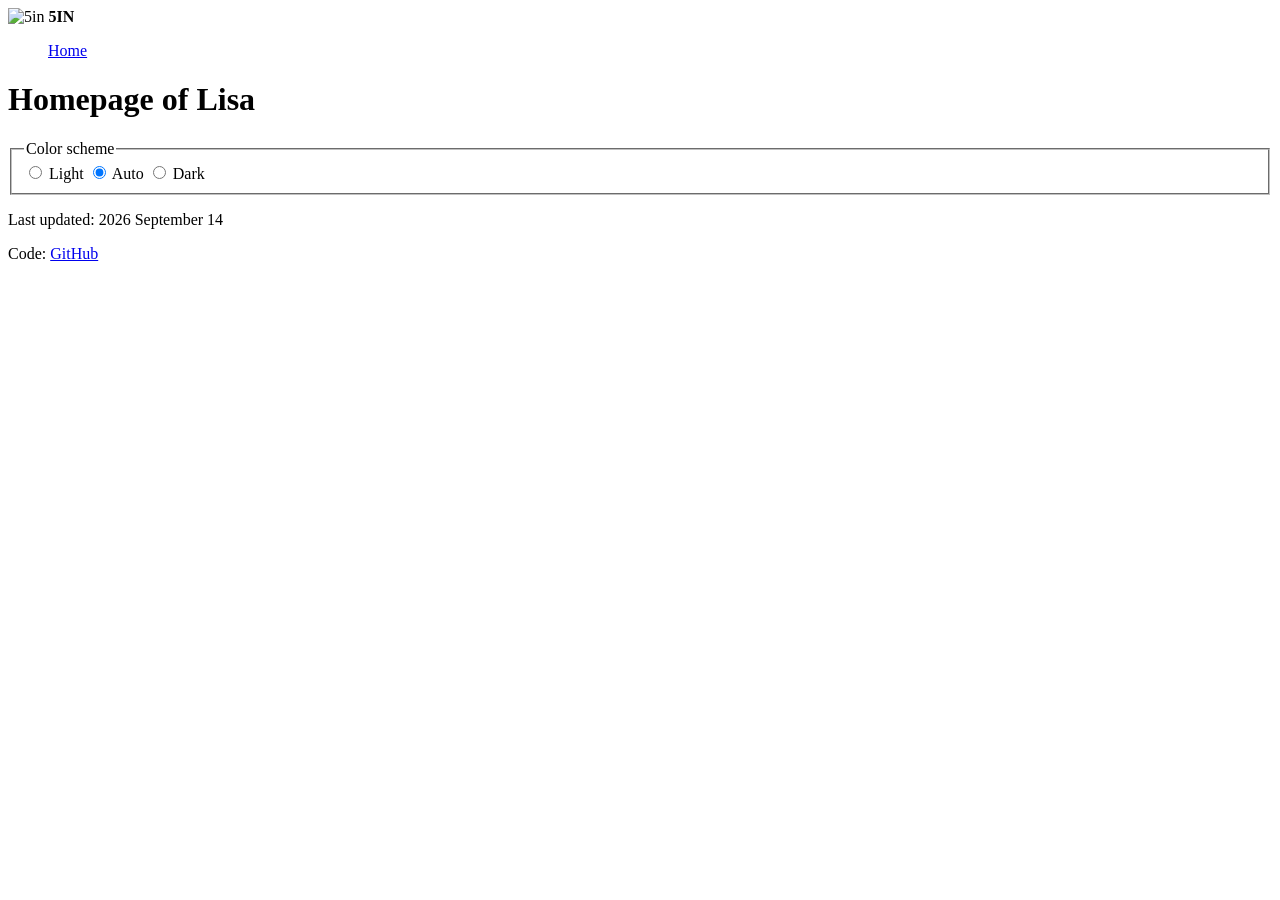
==== 2026-fall-mx/students/jasper/index.html @ 1b8f3911 "add js" ====
<!doctype html>
<html lang="en">
  <head>
    <title></title>
    <link rel="stylesheet" href="./styles/styles.css" />
    <link rel="icon" href="/2026-fall-mx/favicon.png" />
    <meta name="color-scheme" content="lightdark" />
  </head>
  <body>
    <header class="header">
      <div class="center line">
        <div class="big line">
          <img src="/2026-fall-mx/images/logo-5in.png" alt="5in" width="80" />
          <b>5IN</b>
        </div>
        <menu class="line">
          <a href="/2026-fall-mx/students/lalisa/">Home</a>
        </menu>
      </div>
    </header>
    <main class="center">
      <h1>Homepage of Lisa</h1>

      <fieldset>
        <legend>Color scheme</legend>
        <label>
          <input type="radio" name="color-scheme-choice" value="light" />
          Light
        </label>
        <label>
          <input
            type="radio"
            name="color-scheme-choice"
            value="light dark"
            checked
          />
          Auto
        </label>
        <label>
          <input type="radio" name="color-scheme-choice" value="dark" />
          Dark
        </label>
      </fieldset>
    </main>
    <footer class="footer">
      <div class="center">
        <p>Last updated: 2026 September 14</p>
        <p>
          Code:
          <a href="https://github.com/5in-tw/2026-fall-mixed">GitHub</a>
        </p>
      </div>
    </footer>

    <script src="./scripts/color-scheme.js" type="module"></script>

  </body>
</html>
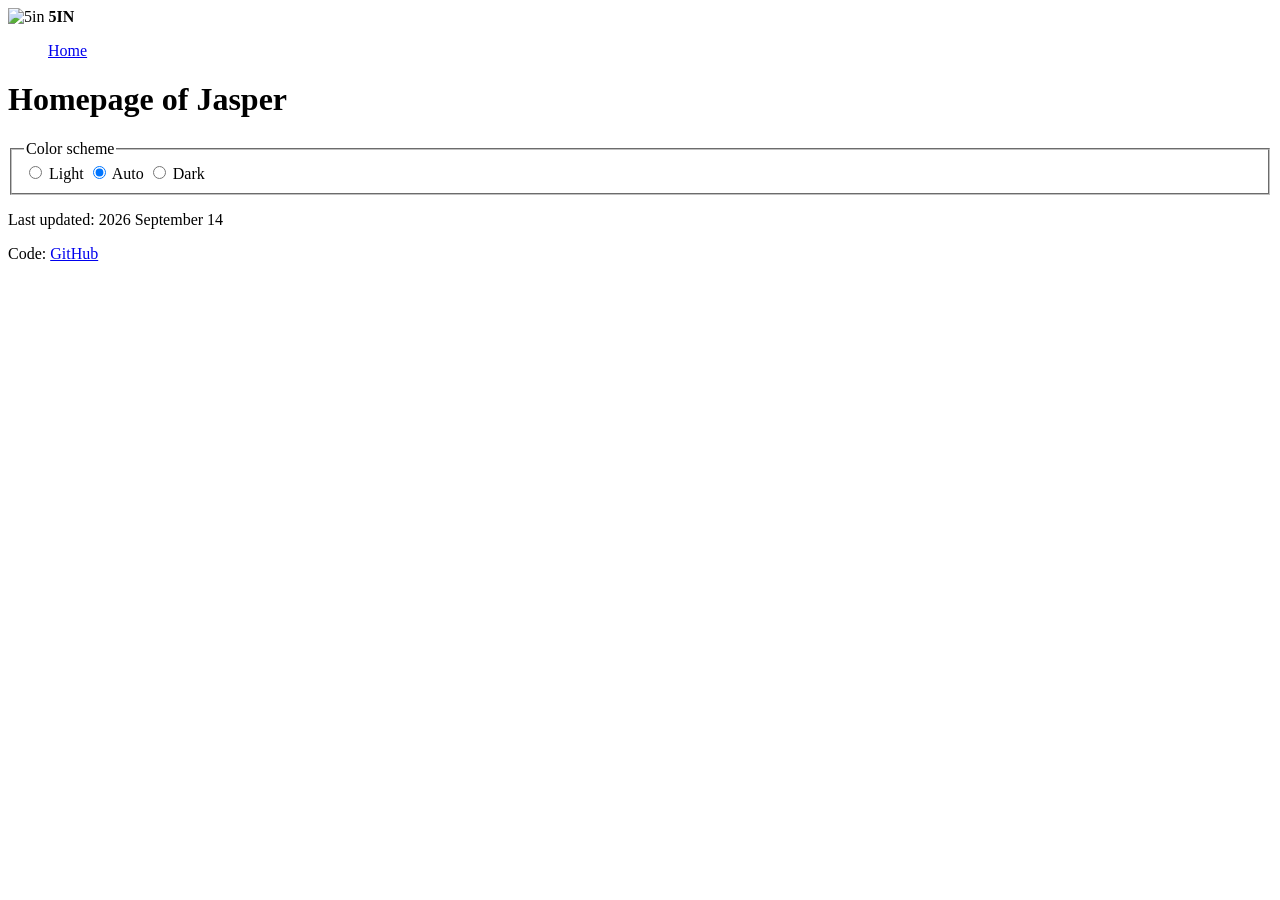
==== commit 526e4b4b: "chage it to jasper" ====
--- a/2026-fall-mx/students/jasper/index.html
+++ b/2026-fall-mx/students/jasper/index.html
@@ -1,7 +1,7 @@
 <!doctype html>
 <html lang="en">
   <head>
-    <title></title>
+    <title>Jasper's homepage</title>
     <link rel="stylesheet" href="./styles/styles.css" />
     <link rel="icon" href="/2026-fall-mx/favicon.png" />
     <meta name="color-scheme" content="lightdark" />
@@ -19,7 +19,7 @@
       </div>
     </header>
     <main class="center">
-      <h1>Homepage of Lisa</h1>
+      <h1>Homepage of Jasper</h1>
 
       <fieldset>
         <legend>Color scheme</legend>
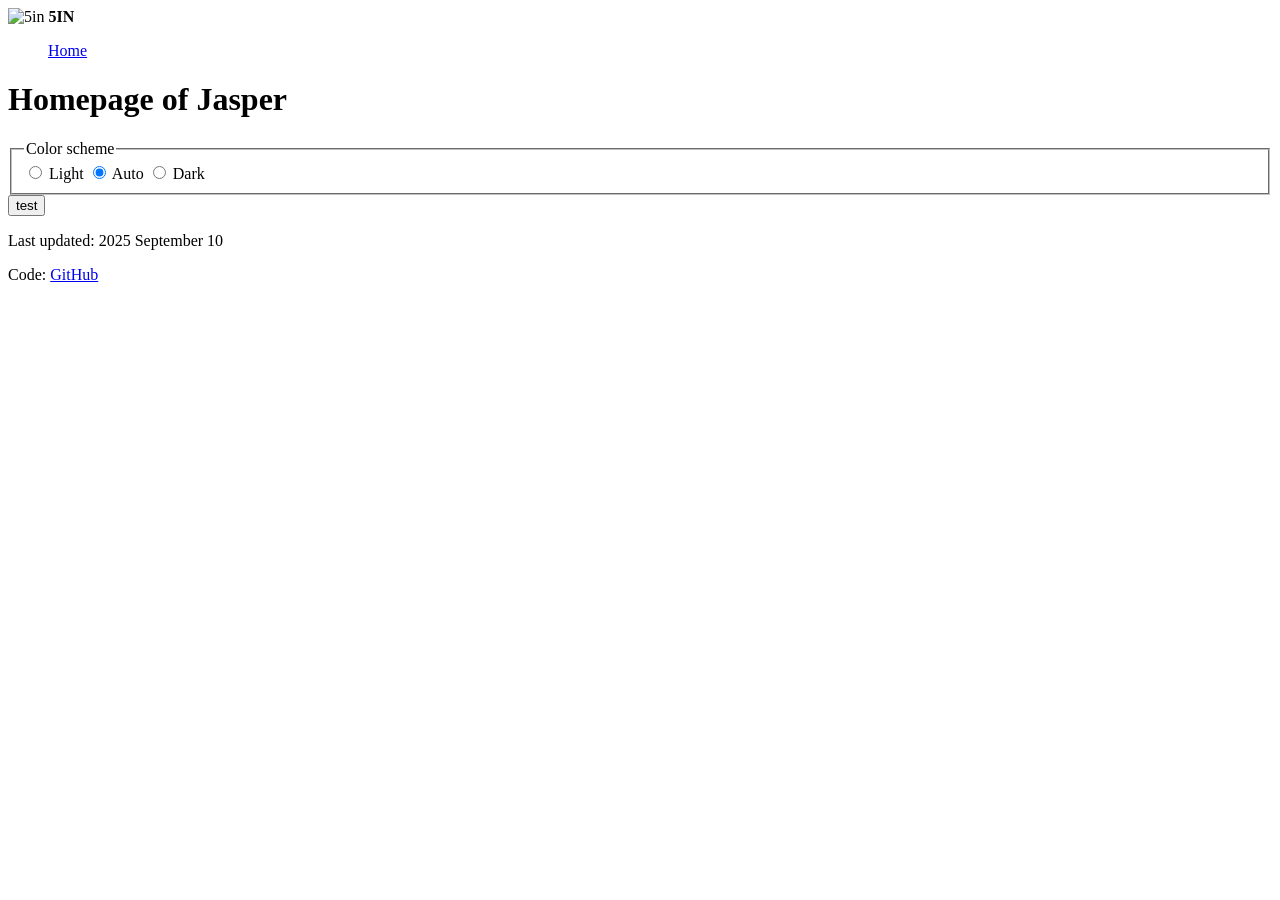
==== commit 39756983: "add test button" ====
--- a/2026-fall-mx/students/jasper/index.html
+++ b/2026-fall-mx/students/jasper/index.html
@@ -2,9 +2,9 @@
 <html lang="en">
   <head>
     <title>Jasper's homepage</title>
-    <link rel="stylesheet" href="./styles/styles.css" />
+    <link rel="stylesheet" href="./styles/style.css" />
     <link rel="icon" href="/2026-fall-mx/favicon.png" />
-    <meta name="color-scheme" content="lightdark" />
+    <meta name="color-scheme" content="light dark">
   </head>
   <body>
     <header class="header">
@@ -20,7 +20,6 @@
     </header>
     <main class="center">
       <h1>Homepage of Jasper</h1>
-
       <fieldset>
         <legend>Color scheme</legend>
         <label>
@@ -41,10 +40,13 @@
           Dark
         </label>
       </fieldset>
+      <button id="my-button">
+        test
+      </button>
     </main>
     <footer class="footer">
       <div class="center">
-        <p>Last updated: 2026 September 14</p>
+        <p>Last updated: 2025 September 10</p>
         <p>
           Code:
           <a href="https://github.com/5in-tw/2026-fall-mixed">GitHub</a>
@@ -53,6 +55,6 @@
     </footer>
 
     <script src="./scripts/color-scheme.js" type="module"></script>
-
+    <script src="./scripts/2.js" type="module"></script>
   </body>
-</html>
+</html>
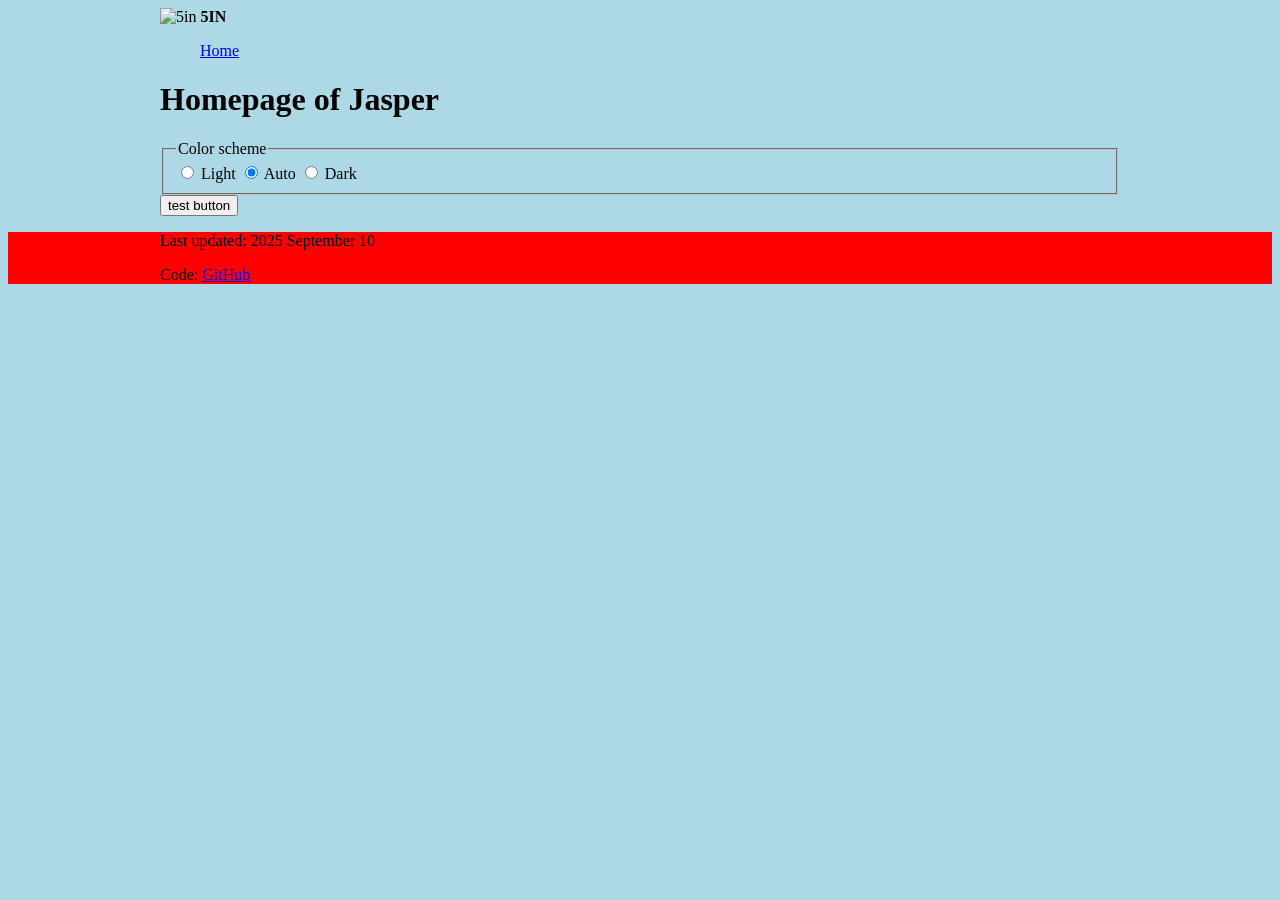
==== commit fdad6d5d: "color change" ====
--- a/2026-fall-mx/students/jasper/index.html
+++ b/2026-fall-mx/students/jasper/index.html
@@ -2,7 +2,7 @@
 <html lang="en">
   <head>
     <title>Jasper's homepage</title>
-    <link rel="stylesheet" href="./styles/style.css" />
+    <link rel="stylesheet" href="./styles/styles.css" />
     <link rel="icon" href="/2026-fall-mx/favicon.png" />
     <meta name="color-scheme" content="light dark">
   </head>
@@ -19,8 +19,9 @@
       </div>
     </header>
     <main class="center">
-      <h1>Homepage of Jasper</h1>
-      <fieldset>
+      <h1 id="my-title">Homepage of Jasper</h1>
+      
+      <fieldset id="color-chooser">
         <legend>Color scheme</legend>
         <label>
           <input type="radio" name="color-scheme-choice" value="light" />
@@ -41,7 +42,7 @@
         </label>
       </fieldset>
       <button id="my-button">
-        test
+        test button
       </button>
     </main>
     <footer class="footer">
@@ -55,6 +56,7 @@
     </footer>
 
     <script src="./scripts/color-scheme.js" type="module"></script>
-    <script src="./scripts/2.js" type="module"></script>
+    <!-- <script src="./scripts/practice-2.js" type="module"></script> -->
+
   </body>
 </html>
--- a/2026-fall-mx/students/jasper/styles/styles.css
+++ b/2026-fall-mx/students/jasper/styles/styles.css
@@ -0,0 +1,15 @@
+body {
+    background-color: light-dark(lightblue, darkblue);
+    color: light-dark( black, white);
+}
+
+footer {
+    background-color: light-dark(red, darkred);
+    color: light-dark( black, white);
+}
+
+.center {
+    width: 960px;
+    margin-left: auto;
+    margin-right: auto;
+}
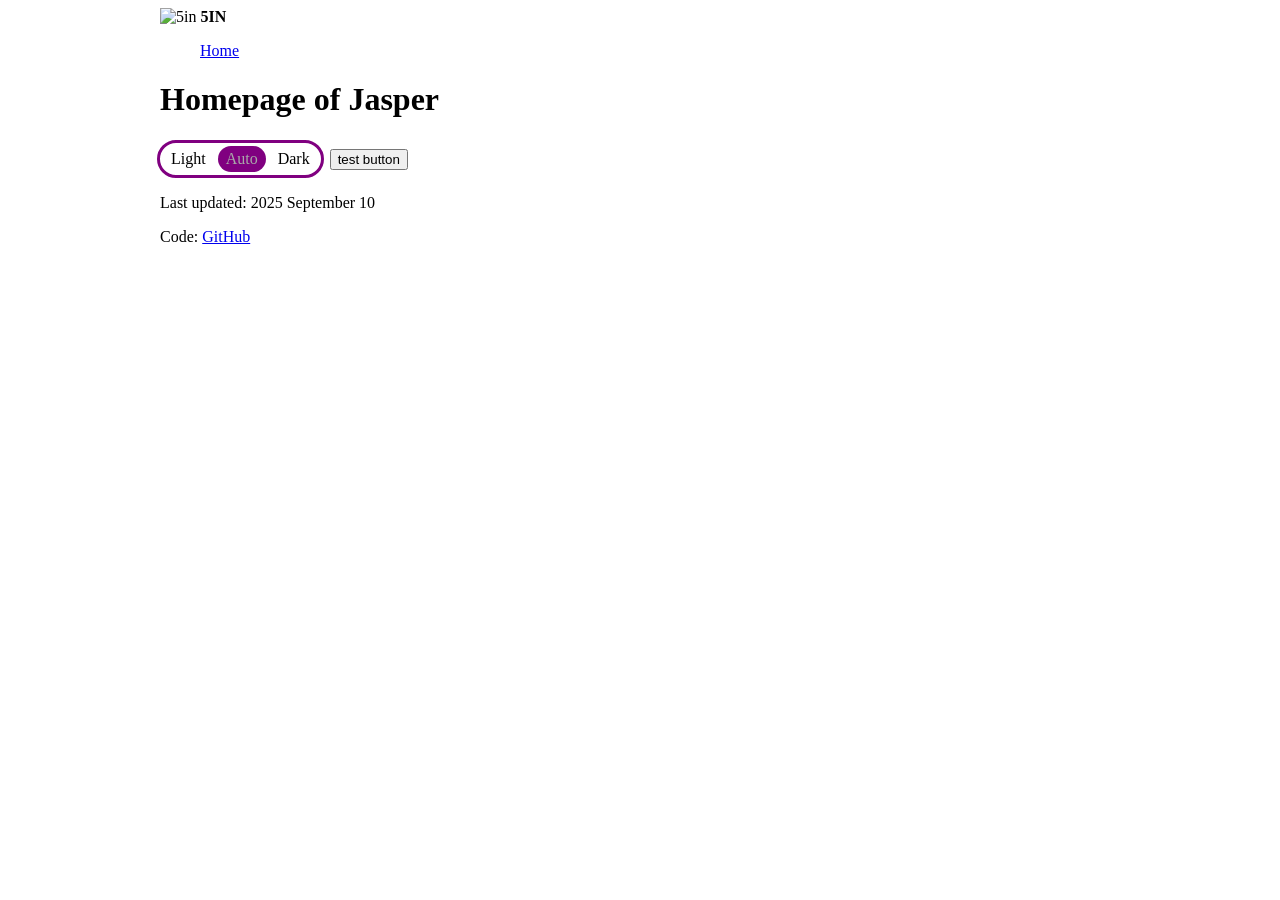
==== commit 124f6acb: "change the button and add a css" ====
--- a/2026-fall-mx/students/jasper/index.html
+++ b/2026-fall-mx/students/jasper/index.html
@@ -2,6 +2,7 @@
 <html lang="en">
   <head>
     <title>Jasper's homepage</title>
+    <link rel="stylesheet" href="/2026-fall-mx/styles/shared.css" />
     <link rel="stylesheet" href="./styles/styles.css" />
     <link rel="icon" href="/2026-fall-mx/favicon.png" />
     <meta name="color-scheme" content="light dark">
--- a/2026-fall-mx/styles/shared.css
+++ b/2026-fall-mx/styles/shared.css
@@ -0,0 +1,62 @@
+/**
+ * Hide elements visually, but keep them available for screen reader software.
+ *
+ * Used for information required for screen reader users to understand and use
+ * the site where visual display is not wanted.
+ */
+.visually-hidden {
+  position: absolute !important;
+  overflow: hidden;
+  clip: rect(1px, 1px, 1px, 1px);
+  width: 1px;
+  height: 1px;
+  word-wrap: normal;
+}
+
+/**
+ * Styles to make the color scheme chooser easier to use.
+ */
+#color-chooser {
+  --radius: 1.5em;
+  --padding: 3px;
+  --border-width: 2px;
+
+  display: inline-block;
+  /* Rounded borders makes the widget look mis-aligned unless shifted a bit. */
+  margin-inline-start: -3px;
+  padding: var(--padding);
+  border: var(--border-width) solid #ccc;
+  border-radius: var(--radius);
+
+  label {
+    display: inline-flex;
+    padding: 0.25em 0.5em;
+    cursor: pointer;
+    text-align: center;
+    border-radius: calc(var(--radius) - var(--padding));
+
+    &:has(input:checked) {
+      color: #333;
+      background-color: #ccc;
+    }
+
+    &:focus-within {
+      outline: var(--border-width) solid light-dark(#333, #fff);
+    }
+  }
+
+  legend,
+  label input {
+      position: absolute !important;
+      overflow: hidden;
+      clip: rect(1px, 1px, 1px, 1px);
+      width: 1px;
+      height: 1px;
+      word-wrap: normal;
+  }
+
+  /* Hide the chooser on older browsers. */
+  @supports not (color: light-dark(black, white)) {
+    display: none;
+  }
+}
--- a/2026-fall-mx/students/jasper/styles/styles.css
+++ b/2026-fall-mx/students/jasper/styles/styles.css
@@ -1,10 +1,10 @@
 body {
-    background-color: light-dark(lightblue, darkblue);
+    background-color: light-dark(white, darkgray);
     color: light-dark( black, white);
 }
 
 footer {
-    background-color: light-dark(red, darkred);
+    background-color: light-dark(white, darkgray);
     color: light-dark( black, white);
 }
 
@@ -12,4 +12,17 @@
     width: 960px;
     margin-left: auto;
     margin-right: auto;
+}
+
+#color-chooser {
+    border: 3px solid purple;
+
+    input{
+        display: none;
+    }
+
+    label:has(input:checked) {
+        color: darkgray;
+        background-color: purple;
+    }
 }
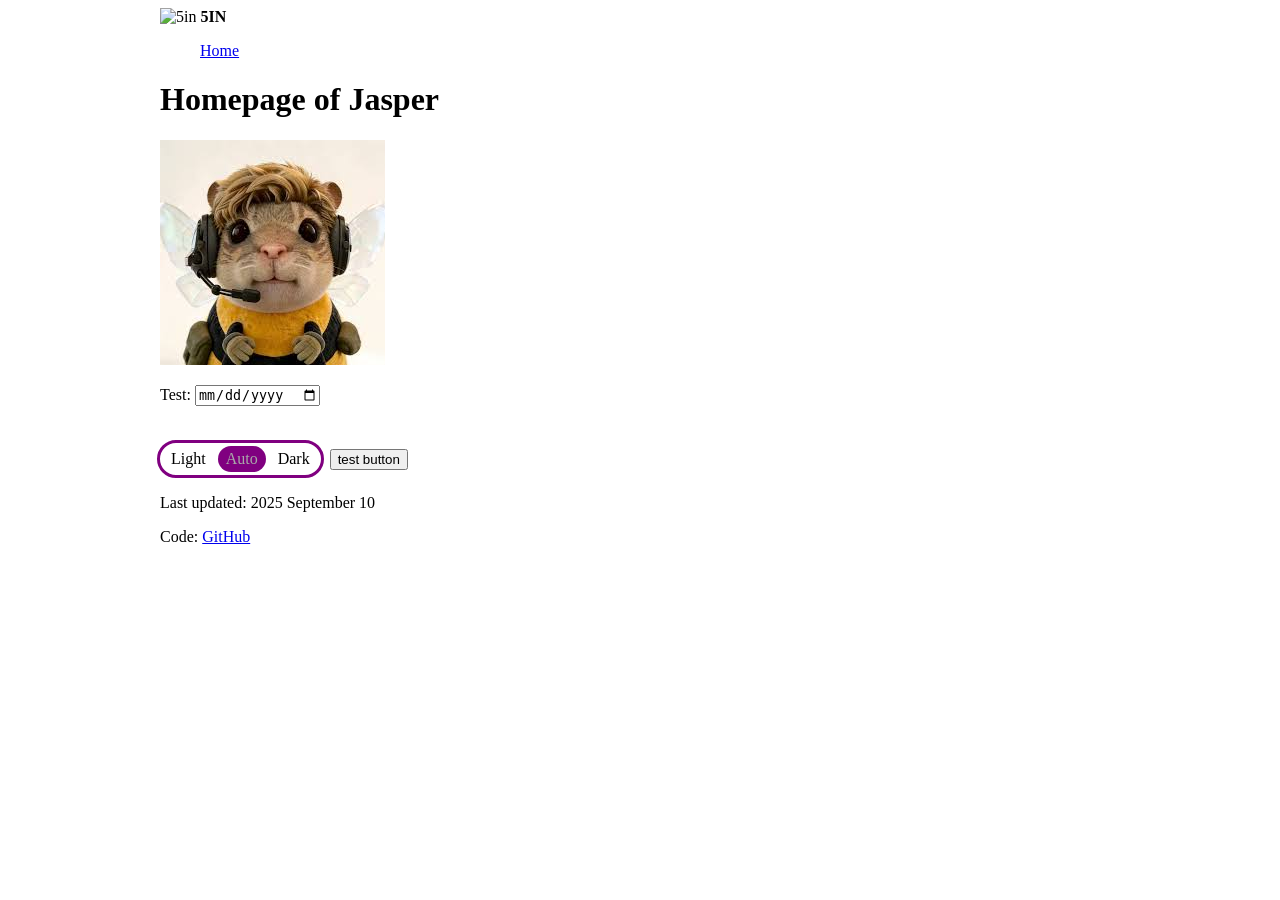
==== commit 8383a8ef: "Test forme" ====
--- a/2026-fall-mx/students/jasper/index.html
+++ b/2026-fall-mx/students/jasper/index.html
@@ -21,7 +21,14 @@
     </header>
     <main class="center">
       <h1 id="my-title">Homepage of Jasper</h1>
-      
+      <img src="/2026-fall-mx/students/jasper/images/images (1).jpg">
+      <p>
+        <label>
+          Test:
+          <input type="date" name="test" value="10/5/2026" />
+        </label>
+      </p>
+      <br>
       <fieldset id="color-chooser">
         <legend>Color scheme</legend>
         <label>
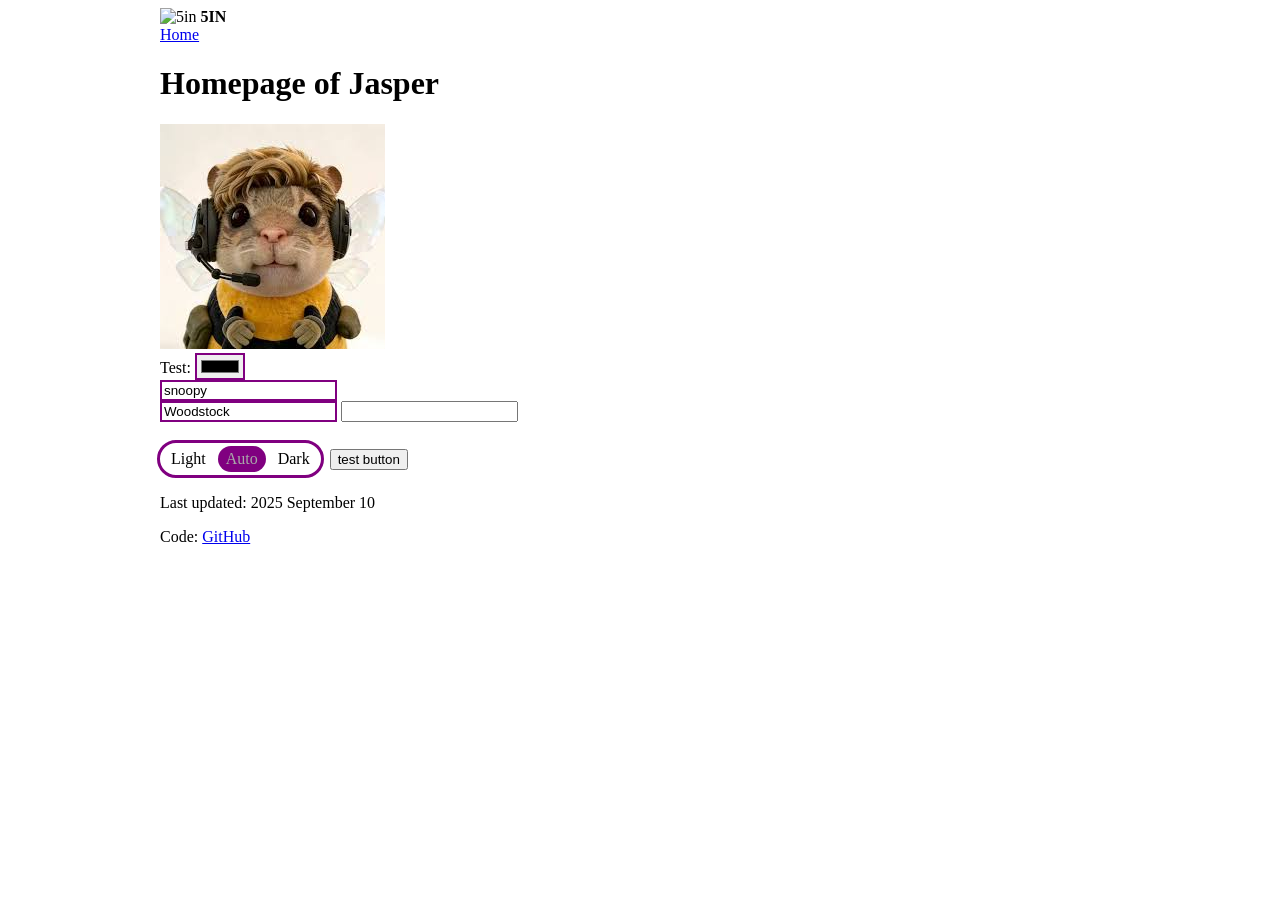
==== commit 72817c66: "Fix nav" ====
--- a/2026-fall-mx/students/jasper/index.html
+++ b/2026-fall-mx/students/jasper/index.html
@@ -14,20 +14,26 @@
           <img src="/2026-fall-mx/images/logo-5in.png" alt="5in" width="80" />
           <b>5IN</b>
         </div>
-        <menu class="line">
+        <nav class="line" aria-label="Website">
           <a href="/2026-fall-mx/students/lalisa/">Home</a>
-        </menu>
+        </nav>
       </div>
     </header>
     <main class="center">
       <h1 id="my-title">Homepage of Jasper</h1>
       <img src="/2026-fall-mx/students/jasper/images/images (1).jpg">
-      <p>
+      <form id="my-form">
         <label>
           Test:
-          <input type="date" name="test" value="10/5/2026" />
+          <input type="color" name="test" value="yellow" />
         </label>
-      </p>
+        <br>
+        <input type="text" name="test2" value="snoopy">
+        </input>
+        <br>
+        <input type="text" name="test3" value="Woodstock">
+        <input>
+      </form>
       <br>
       <fieldset id="color-chooser">
         <legend>Color scheme</legend>
--- a/2026-fall-mx/students/jasper/styles/styles.css
+++ b/2026-fall-mx/students/jasper/styles/styles.css
@@ -25,4 +25,8 @@
         color: darkgray;
         background-color: purple;
     }
+}
+
+[type]{
+    border: 2px double purple;
 }
